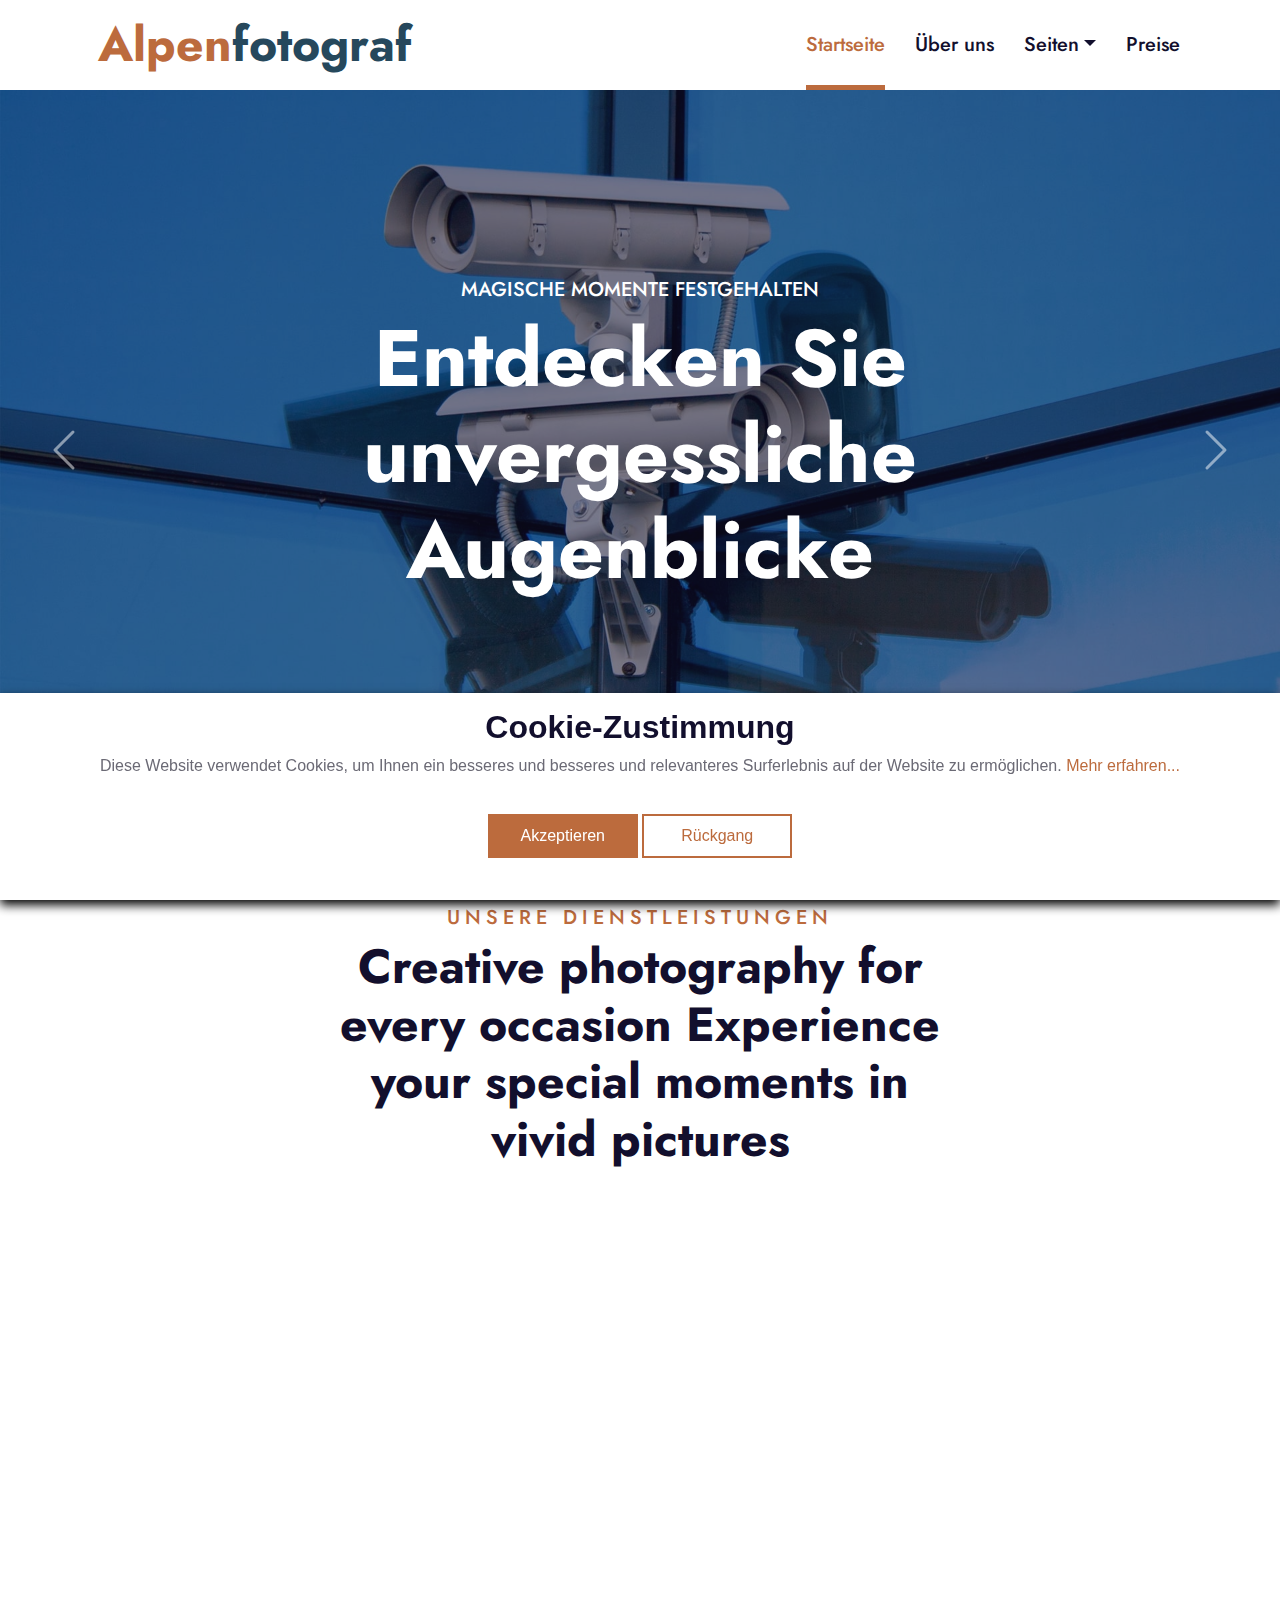
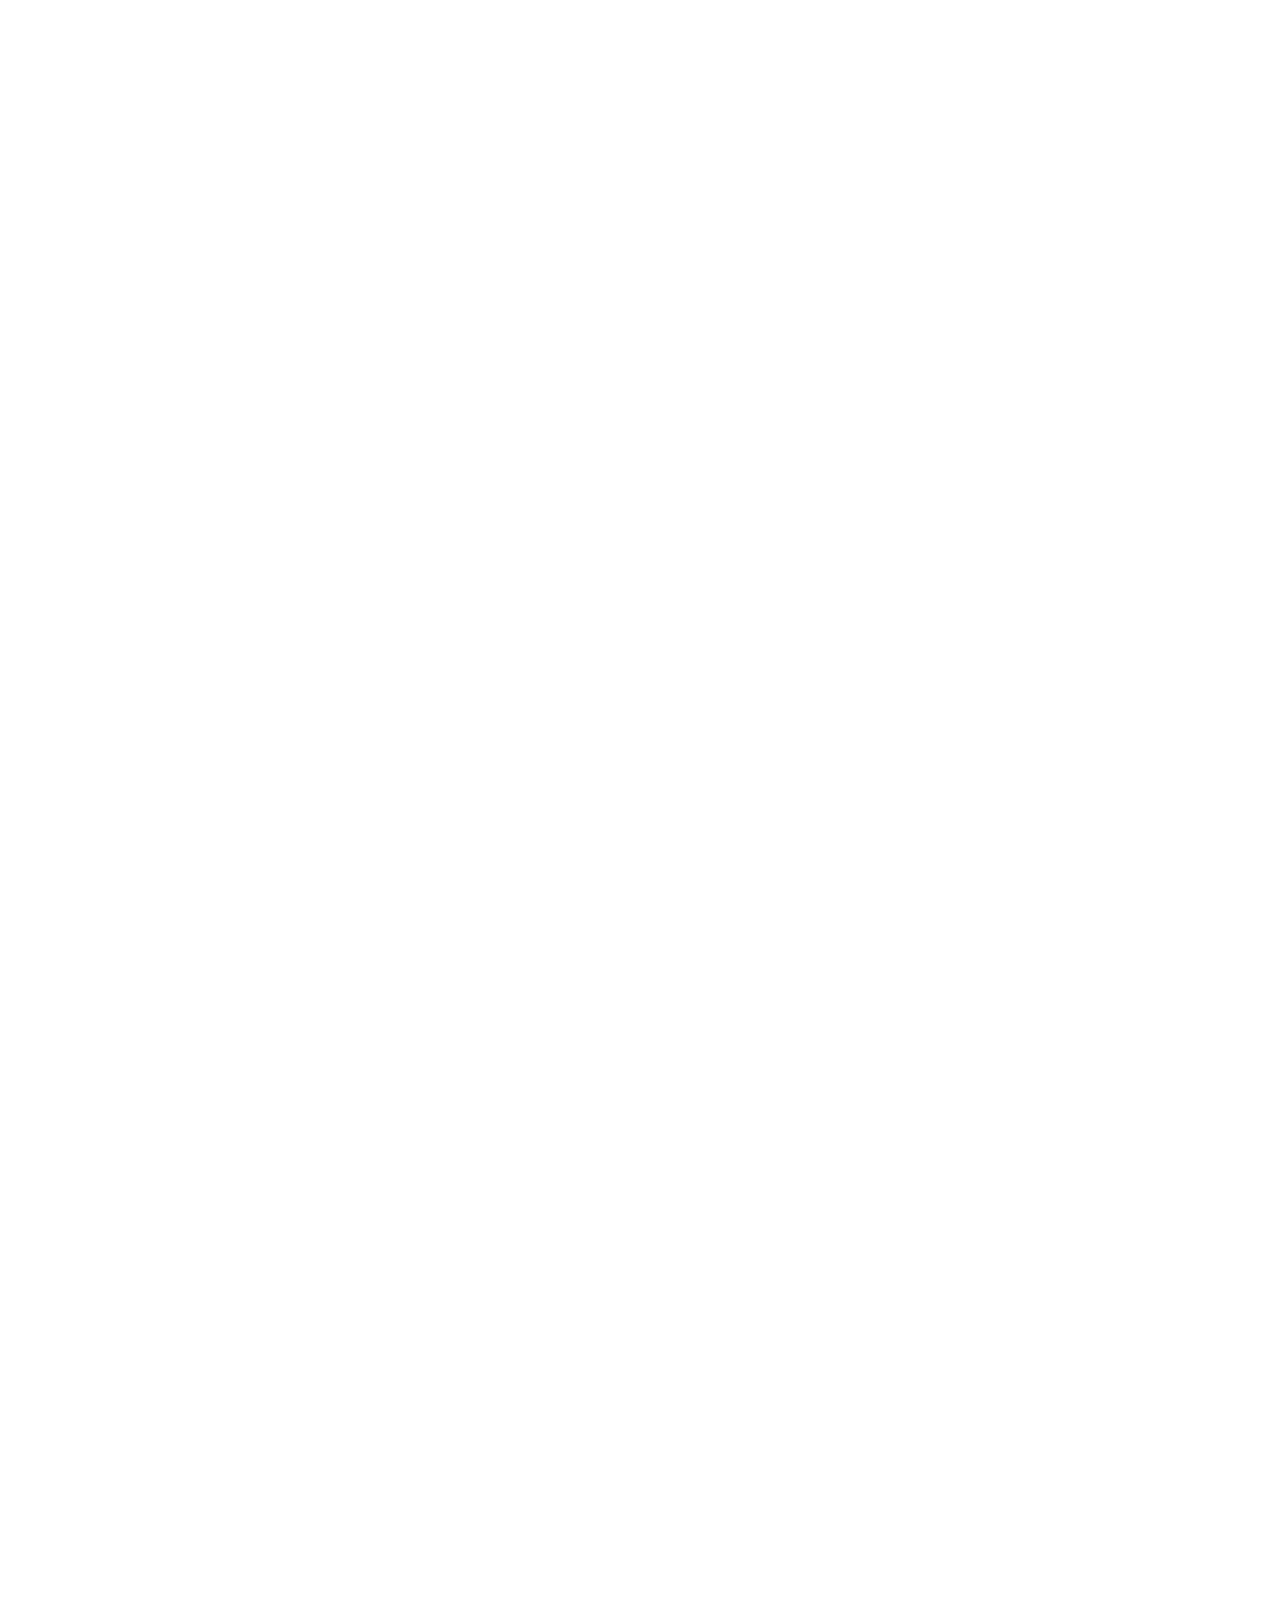
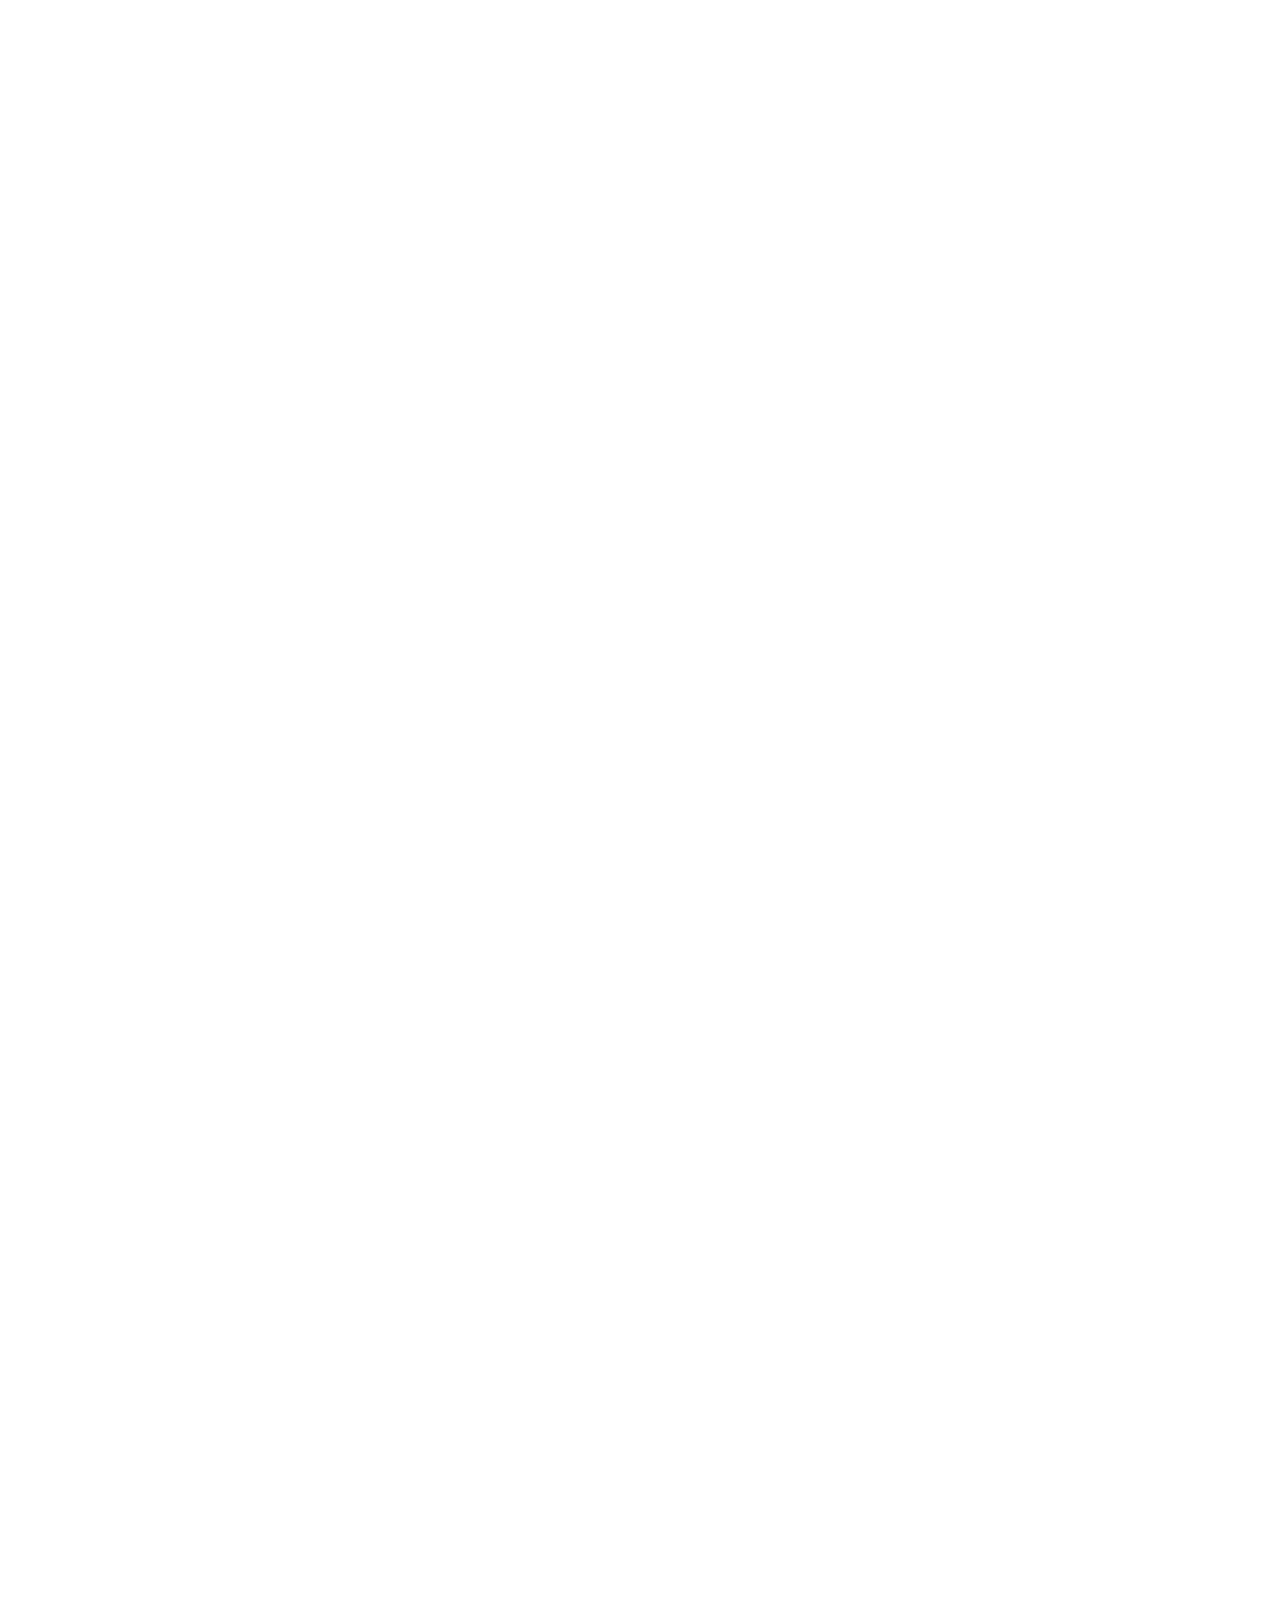
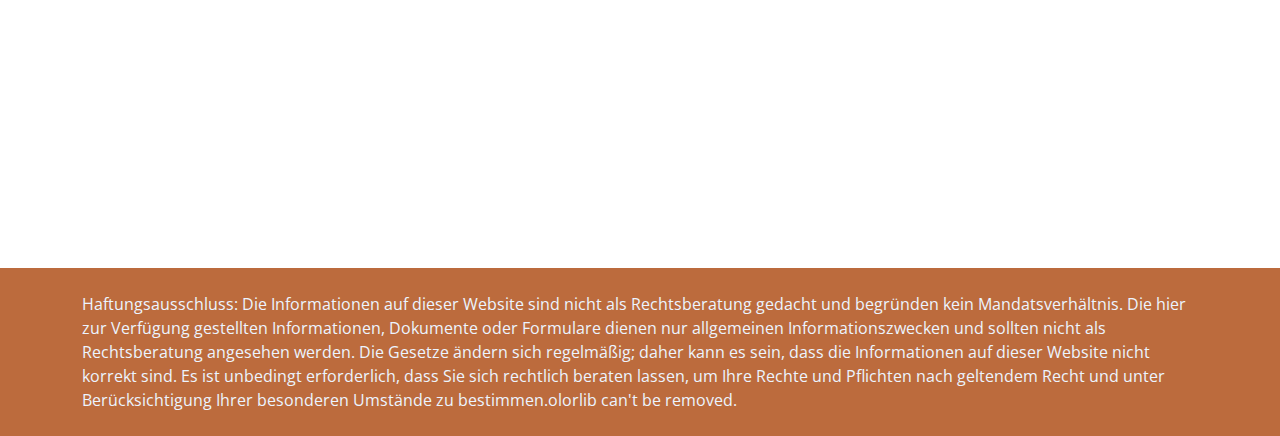
==== index.html @ 25c247b2 "WIP" ====
<!DOCTYPE html>
<html lang="en">
    <head>
        <meta charset="utf-8" />
        <title>Alpenfotograf</title>
        <meta content="width=device-width, initial-scale=1.0" name="viewport" />
        <meta content="Free HTML Templates" name="keywords" />
        <meta content="Free HTML Templates" name="description" />

        <!-- Favicon -->
        <link href="img/favicon.ico" rel="icon" />

        <!-- Google Web Fonts -->
        <link rel="preconnect" href="https://fonts.gstatic.com" />
        <link
            href="https://fonts.googleapis.com/css2?family=Jost:wght@500;600;700&family=Open+Sans:wght@400;600&display=swap"
            rel="stylesheet"
        />

        <!-- Icon Font Stylesheet -->
        <link
            href="https://cdnjs.cloudflare.com/ajax/libs/font-awesome/5.10.0/css/all.min.css"
            rel="stylesheet"
        />
        <link
            href="https://cdn.jsdelivr.net/npm/bootstrap-icons@1.4.1/font/bootstrap-icons.css"
            rel="stylesheet"
        />
        <link href="lib/flaticon/font/flaticon.css" rel="stylesheet" />

        <!-- Libraries Stylesheet -->
        <link
            href="lib/owlcarousel/assets/owl.carousel.min.css"
            rel="stylesheet"
        />
        <link href="lib/animate/animate.min.css" rel="stylesheet" />

        <!-- Customized Bootstrap Stylesheet -->
        <link href="css/bootstrap.min.css" rel="stylesheet" />

        <!-- Template Stylesheet -->
        <link href="css/style.css" rel="stylesheet" />
    </head>

    <body>
        <!-- Navbar Start -->
        <nav
            style="
                padding-left: 50px !important;
                padding-right: 100px !important;
            "
            class="navbar navbar-expand-lg bg-white navbar-light shadow-sm py-3 py-lg-0 px-3 px-lg-0"
        >
            <a href="index.html" class="navbar-brand ms-lg-5">
                <h1 class="display-5 m-0 text-primary">
                    Alpen<span class="text-secondary">fotograf</span>
                </h1>
            </a>
            <button
                class="navbar-toggler"
                type="button"
                data-bs-toggle="collapse"
                data-bs-target="#navbarCollapse"
            >
                <span class="navbar-toggler-icon"></span>
            </button>
            <div class="collapse navbar-collapse" id="navbarCollapse">
                <div class="navbar-nav ms-auto py-0">
                    <a href="index.html" class="nav-item nav-link active"
                        >Startseite</a
                    >
                    <a href="about.html" class="nav-item nav-link">Über uns</a>
                    <div class="nav-item dropdown">
                        <a
                            href="#"
                            class="nav-link dropdown-toggle"
                            data-bs-toggle="dropdown"
                            >Seiten</a
                        >
                        <div class="dropdown-menu m-0">
                            <a href="work-with-stars.html" class="dropdown-item"
                                >Arbeit mit Stars</a
                            >
                            <a href="passport.html" class="dropdown-item"
                                >Passfotos</a
                            >
                            <a
                                href="custom-video-editing.html"
                                class="dropdown-item"
                                >Videoschnitt auf Bestellung</a
                            >
                        </div>
                    </div>
                    <a href="price.html" class="nav-item nav-link">Preise</a>
                </div>
            </div>
        </nav>
        <!-- Navbar End -->

        <!-- Carousel Start -->
        <div class="container-fluid p-0 mb-5">
            <div
                id="header-carousel"
                class="carousel slide carousel-fade"
                data-bs-ride="carousel"
            >
                <div class="carousel-indicators">
                    <button
                        type="button"
                        data-bs-target="#header-carousel"
                        data-bs-slide-to="0"
                        class="active"
                        aria-current="true"
                        aria-label="Slide 1"
                    ></button>
                    <button
                        type="button"
                        data-bs-target="#header-carousel"
                        data-bs-slide-to="1"
                        aria-label="Slide 2"
                    ></button>
                    <button
                        type="button"
                        data-bs-target="#header-carousel"
                        data-bs-slide-to="2"
                        aria-label="Slide 3"
                    ></button>
                </div>
                <div class="carousel-inner">
                    <div class="carousel-item active">
                        <img
                            class="w-100"
                            src="img/carousel-1.jpg"
                            alt="Image"
                        />
                        <div
                            class="carousel-caption d-flex flex-column align-items-center justify-content-center"
                        >
                            <div class="p-3" style="max-width: 900px">
                                <h5
                                    class="text-white text-uppercase animated bounceInDown"
                                >
                                    Magische Momente festgehalten
                                </h5>
                                <h1
                                    class="display-1 text-white mb-md-4 animated zoomIn"
                                >
                                    Entdecken Sie unvergessliche Augenblicke
                                </h1>
                            </div>
                        </div>
                    </div>
                    <div class="carousel-item">
                        <img
                            class="w-100"
                            src="img/carousel-2.jpg"
                            alt="Image"
                        />
                        <div
                            class="carousel-caption d-flex flex-column align-items-center justify-content-center"
                        >
                            <div class="p-3" style="max-width: 900px">
                                <h5
                                    class="text-white text-uppercase animated bounceInDown"
                                >
                                    Die Schönheit der Schweiz
                                </h5>
                                <h1
                                    class="display-1 text-white mb-md-4 animated zoomIn"
                                >
                                    Naturlandschaften in ihrer reinsten Form
                                </h1>
                            </div>
                        </div>
                    </div>
                    <div class="carousel-item">
                        <img
                            class="w-100"
                            src="img/carousel-3.jpg"
                            alt="Image"
                        />
                        <div
                            class="carousel-caption d-flex flex-column align-items-center justify-content-center"
                        >
                            <div class="p-3" style="max-width: 900px">
                                <h5
                                    class="text-white text-uppercase animated bounceInDown"
                                >
                                    Kunst der Porträtfotografie
                                </h5>
                                <h1
                                    class="display-1 text-white mb-md-4 animated zoomIn"
                                >
                                    Individuelle Schönheit im Fokus
                                </h1>
                            </div>
                        </div>
                    </div>
                </div>
                <button
                    class="carousel-control-prev"
                    type="button"
                    data-bs-target="#header-carousel"
                    data-bs-slide="prev"
                >
                    <span
                        class="carousel-control-prev-icon"
                        aria-hidden="true"
                    ></span>
                    <span class="visually-hidden">Previous</span>
                </button>
                <button
                    class="carousel-control-next"
                    type="button"
                    data-bs-target="#header-carousel"
                    data-bs-slide="next"
                >
                    <span
                        class="carousel-control-next-icon"
                        aria-hidden="true"
                    ></span>
                    <span class="visually-hidden">Next</span>
                </button>
            </div>
        </div>
        <!-- Carousel End -->

        <!-- Services Start -->
        <div class="container-fluid py-5 wow fadeInUp" data-wow-delay="0.1s">
            <div class="container">
                <div class="text-center mx-auto mb-5" style="max-width: 600px">
                    <h5
                        class="text-primary text-uppercase"
                        style="letter-spacing: 5px"
                    >
                        Unsere Dienstleistungen
                    </h5>
                    <h1 class="display-5 mb-0">
                        Creative photography for every occasion Experience your
                        special moments in vivid pictures
                    </h1>
                </div>
                <div class="row g-5">
                    <div
                        class="col-lg-4 col-md-6 wow zoomIn"
                        data-wow-delay="0.3s"
                    >
                        <div
                            class="service-item bg-light border-bottom border-5 border-primary rounded"
                        >
                            <div class="position-relative p-5">
                                <h5 class="text-primary mb-0">
                                    Magische Momente für die Ewigkeit
                                </h5>
                                <h3 class="mb-3">Hochzeitsfotografie</h3>
                                <p>
                                    Begleiten Sie uns an Ihrem großen Tag, um
                                    die emotionalen und einzigartigen Momente
                                    Ihrer Hochzeit festzuhalten. Von der
                                    Vorbereitung bis zur Feier - wir
                                    dokumentieren jede Etappe.
                                </p>
                            </div>
                        </div>
                    </div>
                    <div
                        class="col-lg-4 col-md-6 wow zoomIn"
                        data-wow-delay="0.6s"
                    >
                        <div
                            class="service-item bg-light border-bottom border-5 border-primary rounded"
                        >
                            <div class="position-relative p-5">
                                <h5 class="text-primary mb-0">
                                    Individuelle Schönheit in Szene gesetzt
                                </h5>
                                <h3 class="mb-3">Porträtfotografie</h3>
                                <p>
                                    Ob Einzelporträts, Familienbilder oder
                                    professionelle Headshots - wir bringen Ihre
                                    Persönlichkeit zum Strahlen und schaffen
                                    authentische und ausdrucksstarke Bilder.
                                </p>
                            </div>
                        </div>
                    </div>
                    <div
                        class="col-lg-4 col-md-6 wow zoomIn"
                        data-wow-delay="0.9s"
                    >
                        <div
                            class="service-item bg-light border-bottom border-5 border-primary rounded"
                        >
                            <div class="position-relative p-5">
                                <h5 class="text-primary mb-0">
                                    Die Natur in ihrer vollen Pracht
                                </h5>
                                <h3 class="mb-3">Landschaftliche Fotografie</h3>
                                <p>
                                    Erleben Sie die atemberaubende Schönheit der
                                    Schweizer Landschaften durch beeindruckende
                                    Aufnahmen, die die Essenz der Natur
                                    einfangen und bewahren.
                                </p>
                            </div>
                        </div>
                    </div>
                    <div
                        class="col-lg-4 col-md-6 wow zoomIn"
                        data-wow-delay="0.3s"
                    >
                        <div
                            class="service-item bg-light border-bottom border-5 border-primary rounded"
                        >
                            <div class="position-relative p-5">
                                <h5 class="text-primary mb-0">
                                    Unvergessliche Erlebnisse dokumentiert
                                </h5>
                                <h3 class="mb-3">Eventfotografie</h3>
                                <p>
                                    Ob Firmenveranstaltungen, Jubiläen oder
                                    private Feiern - wir halten die besonderen
                                    Momente und die Atmosphäre Ihres Events in
                                    lebendigen Bildern fest.
                                </p>
                            </div>
                        </div>
                    </div>
                    <div
                        class="col-lg-4 col-md-6 wow zoomIn"
                        data-wow-delay="0.6s"
                    >
                        <div
                            class="service-item bg-light border-bottom border-5 border-primary rounded"
                        >
                            <div class="position-relative p-5">
                                <h5 class="text-primary mb-0">
                                    Strukturen und Räume eindrucksvoll
                                    inszeniert
                                </h5>
                                <h3 class="mb-3">Immobilien-Fotografie</h3>
                                <p>
                                    Präsentieren Sie Gebäude und Innenräume in
                                    ihrem besten Licht. Unsere professionellen
                                    Aufnahmen betonen die architektonischen
                                    Details und das Ambiente Ihrer Immobilien.
                                </p>
                            </div>
                        </div>
                    </div>
                    <div
                        class="col-lg-4 col-md-6 wow zoomIn"
                        data-wow-delay="0.9s"
                    >
                        <div
                            class="service-item bg-light border-bottom border-5 border-primary rounded"
                        >
                            <div class="position-relative p-5">
                                <h5 class="text-primary mb-0">
                                    Ihre Produkte im perfekten Licht
                                </h5>
                                <h3 class="mb-3">Produktfotografie</h3>
                                <p>
                                    Heben Sie die Einzigartigkeit und Qualität
                                    Ihrer Produkte hervor. Mit präzisen und
                                    kreativen Aufnahmen sorgen wir dafür, dass
                                    Ihre Produkte im besten Licht präsentiert
                                    werden.
                                </p>
                            </div>
                        </div>
                    </div>
                </div>
            </div>
        </div>
        <!-- Services End -->

        <!-- Blog Start -->
        <div class="container-fluid py-5 wow fadeInUp" data-wow-delay="0.1s">
            <div class="container">
                <div class="text-center mx-auto mb-5" style="max-width: 600px">
                    <h5
                        class="text-primary text-uppercase"
                        style="letter-spacing: 5px"
                    >
                        Unser Neuester Blog
                    </h5>
                    <h1 class="display-5 mb-0">
                        Neueste Artikel aus unserem Blog Post
                    </h1>
                </div>
                <div class="row g-5">
                    <div class="col-lg-6 wow slideInUp" data-wow-delay="0.3s">
                        <div class="blog-item">
                            <div class="position-relative">
                                <img
                                    class="img-fluid w-100 rounded-top"
                                    src="img/blog-1.jpg"
                                    alt=""
                                />
                                <div class="blog-date">
                                    <h5 class="text-white fw-bold mb-0">01</h5>
                                    <h6 class="text-light mb-0">Mai</h6>
                                </div>
                            </div>
                            <div class="bg-primary rounded-bottom p-5">
                                <a class="h3 m-0 text-white" href=""
                                    >Perfekte Hochzeitsfotos - Tipps vom
                                    Profi</a
                                >
                                <p class="text-white">
                                    In diesem Blogbeitrag teilen wir wertvolle
                                    Tipps, wie Sie sich auf Ihre Hochzeitsfotos
                                    vorbereiten können. Erfahren Sie, worauf es
                                    ankommt, um die schönsten Momente Ihres
                                    großen Tages perfekt festzuhalten.
                                </p>
                            </div>
                        </div>
                    </div>
                    <div class="col-lg-6 wow slideInUp" data-wow-delay="0.6s">
                        <div class="blog-item">
                            <div class="position-relative">
                                <img
                                    class="img-fluid w-100 rounded-top"
                                    src="img/blog-2.jpg"
                                    alt=""
                                />
                                <div class="blog-date">
                                    <h5 class="text-white fw-bold mb-0">12</h5>
                                    <h6 class="text-light mb-0">Sep</h6>
                                </div>
                            </div>
                            <div class="bg-primary rounded-bottom p-5">
                                <a class="h3 m-0 text-white" href=""
                                    >Schönheit der Schweizer Alpen</a
                                >
                                <p class="text-white">
                                    Begleiten Sie uns auf eine Reise durch die
                                    majestätischen Schweizer Alpen. Erfahren
                                    Sie, wie wir die atemberaubende Landschaft
                                    in eindrucksvollen Bildern einfangen und
                                    welche Techniken dabei .
                                </p>
                            </div>
                        </div>
                    </div>
                </div>
            </div>
        </div>
        <!-- Blog End -->

        <!-- Offer Start -->
        <div
            class="container-fluid bg-offer my-5 py-5 wow zoomIn"
            data-wow-delay="0.1s"
        >
            <div class="container py-5">
                <div class="row gx-5 justify-content-center">
                    <div class="col-lg-7 text-center">
                        <div
                            class="text-center mx-auto mb-4"
                            style="max-width: 600px"
                        >
                            <h5
                                class="text-white text-uppercase"
                                style="letter-spacing: 5px"
                            >
                                Warum Wir?
                            </h5>
                            <h1 class="display-5 text-white">
                                Ihre Vision, unsere Leidenschaft
                            </h1>
                        </div>
                        <p class="text-white mb-4">
                            Wir verstehen, dass jedes Bild mehr als nur ein Foto
                            ist – es ist eine Erinnerung, eine Emotion und eine
                            Geschichte. Mit einem tiefen Engagement für Qualität
                            und Kreativität setzen wir Ihre Vision in
                            beeindruckende Fotografien um. Unser Ansatz
                            kombiniert technisches Know-how mit einem Auge für
                            Details, um sicherzustellen, dass jeder Moment
                            perfekt eingefangen wird. Vertrauen Sie uns, Ihre
                            wertvollen Augenblicke in zeitlose Kunstwerke zu
                            verwandeln.
                        </p>
                    </div>
                </div>
            </div>
        </div>
        <!-- Offer End -->

        <!-- Contact Start -->
        <div class="container-fluid py-5 wow fadeInUp" data-wow-delay="0.1s">
            <div class="container">
                <div class="text-center mx-auto mb-5" style="max-width: 600px">
                    <h5
                        class="text-primary text-uppercase"
                        style="letter-spacing: 5px"
                    >
                        Kontakt
                    </h5>
                    <h1 class="display-5 mb-0">Bitte kontaktieren Sie uns</h1>
                </div>
                <div class="row g-5">
                    <div class="col-lg-7 wow slideInUp" data-wow-delay="0.3s">
                        <div class="bg-light rounded p-5">
                            <form>
                                <div class="row g-3">
                                    <div class="col-6">
                                        <input
                                            type="text"
                                            class="form-control border-0 px-4"
                                            placeholder="Ihr Name"
                                            style="height: 55px"
                                        />
                                    </div>
                                    <div class="col-6">
                                        <input
                                            type="email"
                                            class="form-control border-0 px-4"
                                            placeholder="Ihre E-Mail"
                                            style="height: 55px"
                                            id="email"
                                        />
                                        <div
                                            id="result"
                                            style="color: red"
                                        ></div>
                                    </div>
                                    <div class="col-12">
                                        <input
                                            type="text"
                                            class="form-control border-0 px-4"
                                            placeholder="Betreff"
                                            style="height: 55px"
                                        />
                                    </div>
                                    <div class="col-12">
                                        <textarea
                                            class="form-control border-0 px-4 py-3"
                                            rows="8"
                                            placeholder="Nachricht"
                                        ></textarea>
                                    </div>
                                    <div class="col-12">
                                        <button
                                            class="btn btn-primary w-100 py-3"
                                            type="submit"
                                            id="submit"
                                            onclick="sendForm()"
                                        >
                                            Nachricht senden
                                        </button>
                                    </div>
                                </div>
                            </form>
                        </div>
                    </div>
                    <div class="col-lg-5 wow slideInUp" data-wow-delay="0.6s">
                        <div class="bg-light rounded p-5">
                            <div class="d-flex align-items-center mb-2">
                                <i
                                    class="bi bi-geo-alt fs-1 text-primary me-3"
                                ></i>
                                <div class="text-start">
                                    <h5 class="mb-1">Unser Büro</h5>
                                    <span
                                        >Fellerstrasse 21, 3027 Bern,
                                        Schweiz</span
                                    >
                                </div>
                            </div>
                            <div class="d-flex align-items-center mb-2">
                                <i
                                    class="bi bi-envelope-open fs-1 text-primary me-3"
                                ></i>
                                <div class="text-start">
                                    <h5 class="mb-1">E-Mail</h5>
                                    <span>alpen_fotograf@gmail.com</span>
                                </div>
                            </div>
                            <div class="d-flex align-items-center mb-4">
                                <i
                                    class="bi bi-phone-vibrate fs-1 text-primary me-3"
                                ></i>
                                <div class="text-start">
                                    <h5 class="mb-1">Rufen Sie uns an</h5>
                                    <span>+41584655000</span>
                                </div>
                            </div>
                            <div>
                                <iframe
                                    src="https://www.google.com/maps/embed?pb=!1m18!1m12!1m3!1d1766.1457354076717!2d7.386050911392864!3d46.94658423785426!2m3!1f0!2f0!3f0!3m2!1i1024!2i768!4f13.1!3m3!1m2!1s0x478e39b5a6d05b93%3A0x5124587bab65a44a!2sFederal%20Office%20for%20Buildings%20and%20Logistics!5e0!3m2!1suk!2sua!4v1718527479492!5m2!1suk!2sua"
                                    class="position-relative w-100"
                                    frameborder="0"
                                    style="height: 230px; border: 0"
                                    allowfullscreen=""
                                    aria-hidden="false"
                                    tabindex="0"
                                ></iframe>
                            </div>
                        </div>
                    </div>
                </div>
            </div>
        </div>
        <!-- Contact End -->

        <!-- Footer Start -->
        <div
            class="container-fluid bg-dark text-light mt-5 py-5 wow fadeInUp"
            data-wow-delay="0.1s"
        >
            <div class="container pt-5">
                <div class="row g-5">
                    <div class="col-lg-4 col-md-6">
                        <h3 class="text-white mb-4">Schnelle Links</h3>
                        <p>
                            Erleben Sie die atemberaubende Schönheit der
                            Schweizer Landschaften und einzigartigen Momente des
                            Lebens durch die Linse eines erfahrenen Fotografen.
                            Mit einem Auge für Details und einer Leidenschaft
                            für die Kunst der Fotografie, fange ich die Essenz
                            jedes Augenblicks ein. Ob Hochzeiten, Porträts, oder
                            Naturaufnahmen - ich bin bestrebt, jedes Bild zu
                            einer bleibenden Erinnerung zu machen.
                        </p>
                    </div>
                    <div class="col-lg-4 col-md-6">
                        <h3 class="text-white mb-4">Schnelle Links</h3>
                        <div class="d-flex flex-column justify-content-start">
                            <a class="text-light mb-2" href="index.html"
                                ><i
                                    class="bi bi-arrow-right text-primary me-2"
                                ></i
                                >Startseite</a
                            >
                            <a class="text-light mb-2" href="about.html"
                                ><i
                                    class="bi bi-arrow-right text-primary me-2"
                                ></i
                                >Über uns</a
                            >
                            <a
                                class="text-light mb-2"
                                href="privacy-policy.html"
                                ><i
                                    class="bi bi-arrow-right text-primary me-2"
                                ></i
                                >Datenschutz</a
                            >
                            <a class="text-light mb-2" href="terms-of-use.html"
                                ><i
                                    class="bi bi-arrow-right text-primary me-2"
                                ></i
                                >Begriffe</a
                            >
                            <a class="text-light" href="bussines-model.html"
                                ><i
                                    class="bi bi-arrow-right text-primary me-2"
                                ></i
                                >Business-Modell</a
                            >
                        </div>
                    </div>
                    <div class="col-lg-4 col-md-6">
                        <h3 class="text-white mb-4">Kontakt aufnehmen</h3>
                        <p class="mb-2">
                            <i class="bi bi-geo-alt text-primary me-2"></i
                            >Fellerstrasse 21, 3027 Bern, Switzerland
                        </p>
                        <p class="mb-2">
                            <i class="bi bi-envelope-open text-primary me-2"></i
                            >alpen_fotograf@gmail.com
                        </p>
                        <p class="mb-0">
                            <i class="bi bi-telephone text-primary me-2"></i
                            >+41584655000
                        </p>
                    </div>
                    <div class="col-12">
                        <form class="mx-auto" style="max-width: 600px">
                            <div class="input-group">
                                <input
                                    type="text"
                                    class="form-control border-white p-3"
                                    placeholder="Your Email"
                                    id="email"
                                />
                                <button
                                    class="btn btn-primary px-4"
                                    id="submit"
                                    onclick="sendForm()"
                                >
                                    Anmeldung
                                </button>
                            </div>
                            <div id="result" style="color: red"></div>
                        </form>
                    </div>
                </div>
            </div>
        </div>
        <div class="container-fluid bg-primary text-light py-4">
            <div class="container">
                <div class="row g-5">
                    <div class="col-md-12 text-center text-md-start">
                        <p class="mb-md-0">
                            Haftungsausschluss: Die Informationen auf dieser
                            Website sind nicht als Rechtsberatung gedacht und
                            begründen kein Mandatsverhältnis. Die hier zur
                            Verfügung gestellten Informationen, Dokumente oder
                            Formulare dienen nur allgemeinen Informationszwecken
                            und sollten nicht als Rechtsberatung angesehen
                            werden. Die Gesetze ändern sich regelmäßig; daher
                            kann es sein, dass die Informationen auf dieser
                            Website nicht korrekt sind. Es ist unbedingt
                            erforderlich, dass Sie sich rechtlich beraten
                            lassen, um Ihre Rechte und Pflichten nach geltendem
                            Recht und unter Berücksichtigung Ihrer besonderen
                            Umstände zu bestimmen.olorlib can't be removed.
                        </p>
                    </div>
                </div>
            </div>
        </div>
        <!-- Footer End -->

        <!-- Cookie banner -->
        <div class="cookie-wrapper show">
            <div>
                <i class="bx bx-cookie"></i>
                <h2 style="text-align: center">Cookie-Zustimmung</h2>
            </div>

            <div class="data">
                <p>
                    Diese Website verwendet Cookies, um Ihnen ein besseres und
                    besseres und relevanteres Surferlebnis auf der Website zu
                    ermöglichen.
                    <a href="#">Mehr erfahren...</a>
                </p>
            </div>

            <div class="buttons">
                <button class="cookie-button" id="acceptBtn">
                    Akzeptieren
                </button>
                <button class="cookie-button" id="declineBtn">Rückgang</button>
            </div>
        </div>
        <!-- End Cookie banner -->

        <!-- Back to Top -->
        <a
            href="#"
            class="btn btn-lg btn-secondary btn-lg-square rounded back-to-top"
            ><i class="bi bi-arrow-up"></i
        ></a>

        <!-- JavaScript Libraries -->
        <script src="https://code.jquery.com/jquery-3.4.1.min.js"></script>
        <script src="https://cdn.jsdelivr.net/npm/bootstrap@5.0.0/dist/js/bootstrap.bundle.min.js"></script>
        <script src="lib/wow/wow.min.js"></script>
        <script src="lib/easing/easing.min.js"></script>
        <script src="lib/waypoints/waypoints.min.js"></script>
        <script src="lib/owlcarousel/owl.carousel.min.js"></script>

        <!-- Template Javascript -->
        <script src="js/main.js"></script>
        <script src="js/cookiebanner.js"></script>
        <script src="js/contact-form.js"></script>
    </body>
</html>
---- lib/flaticon/font/flaticon.css ----
@font-face {
    font-family: "flaticon";
    src: url("./flaticon.ttf?7ecca773380623aac2649a7edcc0a3f2") format("truetype"),
url("./flaticon.woff?7ecca773380623aac2649a7edcc0a3f2") format("woff"),
url("./flaticon.woff2?7ecca773380623aac2649a7edcc0a3f2") format("woff2"),
url("./flaticon.eot?7ecca773380623aac2649a7edcc0a3f2#iefix") format("embedded-opentype"),
url("./flaticon.svg?7ecca773380623aac2649a7edcc0a3f2#flaticon") format("svg");
}

i[class^="flaticon-"]:before, i[class*=" flaticon-"]:before {
    font-family: flaticon !important;
    font-style: normal;
    font-weight: normal !important;
    font-variant: normal;
    text-transform: none;
    line-height: 1;
    -webkit-font-smoothing: antialiased;
    -moz-osx-font-smoothing: grayscale;
}

.flaticon-security-system:before {
    content: "\f101";
}
.flaticon-cctv:before {
    content: "\f102";
}
.flaticon-socket:before {
    content: "\f103";
}
.flaticon-setup:before {
    content: "\f104";
}
.flaticon-surveillance:before {
    content: "\f105";
}
.flaticon-recorder:before {
    content: "\f106";
}
.flaticon-wireless:before {
    content: "\f107";
}
.flaticon-ip-camera:before {
    content: "\f108";
}
.flaticon-double:before {
    content: "\f109";
}
.flaticon-camera:before {
    content: "\f10a";
}
---- css/style.css ----
/********** Template CSS **********/
:root {
    --primary: #bc6b3d;
    --secondary: #26485c;
    --light: #ecf4ff;
    --dark: #120f2d;
}

[class^='flaticon-']:before,
[class*=' flaticon-']:before,
[class^='flaticon-']:after,
[class*=' flaticon-']:after {
    font-size: inherit;
    margin-left: 0;
}

h1,
h2,
.font-weight-bold {
    font-weight: 700 !important;
}

h3,
h4,
.font-weight-semi-bold {
    font-weight: 600 !important;
}

h5,
h6,
.font-weight-medium {
    font-weight: 500 !important;
}

.btn {
    font-family: 'Jost', sans-serif;
    font-weight: 600;
    transition: 0.5s;
}

.btn-primary,
.btn-secondary,
.btn-primary:hover,
.btn-secondary:hover {
    color: #ffffff;
}

.btn-primary:hover {
    background: var(--secondary);
    border-color: var(--secondary);
}

.btn-secondary:hover {
    background: var(--primary);
    border-color: var(--primary);
}

.btn-square {
    width: 36px;
    height: 36px;
}

.btn-sm-square {
    width: 28px;
    height: 28px;
}

.btn-lg-square {
    width: 46px;
    height: 46px;
}

.btn-square,
.btn-sm-square,
.btn-lg-square {
    padding-left: 0;
    padding-right: 0;
    text-align: center;
}

.back-to-top {
    position: fixed;
    display: none;
    right: 45px;
    bottom: 45px;
    z-index: 99;
}

.navbar-light .navbar-nav .nav-link {
    font-family: 'Jost', sans-serif;
    position: relative;
    margin-left: 30px;
    padding: 30px 0;
    font-size: 20px;
    font-weight: 500;
    color: var(--dark);
    outline: none;
    transition: 0.5s;
}

.sticky-top.navbar-light .navbar-nav .nav-link {
    padding: 20px 0;
}

.navbar-light .navbar-nav .nav-link:hover,
.navbar-light .navbar-nav .nav-link.active {
    color: var(--primary);
}

@media (min-width: 992px) {
    .navbar-light .navbar-nav .nav-link::before {
        position: absolute;
        content: '';
        width: 0;
        height: 5px;
        bottom: 0;
        left: 50%;
        background: var(--primary);
        transition: 0.5s;
    }

    .navbar-light .navbar-nav .nav-link:hover::before,
    .navbar-light .navbar-nav .nav-link.active::before {
        width: 100%;
        left: 0;
    }

    .navbar-light .navbar-nav .nav-link.nav-contact::before {
        display: none;
    }
}

@media (max-width: 991.98px) {
    .navbar-light .navbar-nav .nav-link {
        margin-left: 0;
        padding: 10px 0;
    }
}

.carousel-caption {
    top: 0;
    left: 0;
    right: 0;
    bottom: 0;
    background: rgba(18, 15, 45, 0.5);
    z-index: 1;
}

@media (max-width: 576px) {
    .carousel-caption h5 {
        font-size: 14px;
        font-weight: 500 !important;
    }

    .carousel-caption h1 {
        font-size: 30px;
        font-weight: 600 !important;
    }
}

.carousel-control-prev,
.carousel-control-next {
    width: 10%;
}

.carousel-control-prev-icon,
.carousel-control-next-icon {
    width: 3rem;
    height: 3rem;
}

.carousel-indicators {
    align-items: flex-end;
}

.carousel-indicators [data-bs-target] {
    width: 5px;
    height: 25px;
}

.carousel-indicators .active {
    height: 45px;
}

.hero-header {
    background: linear-gradient(rgba(18, 15, 45, 0.5), rgba(18, 15, 45, 0.5)),
        url(../img/carousel-1.jpg) top right no-repeat;
    background-size: cover;
}

.service-item div {
    z-index: 1;
}

.service-item div::after {
    position: absolute;
    content: '';
    width: 0;
    height: 100%;
    top: 0;
    left: 0;
    border-radius: 2px 2px 0 0;
    transition: 0.5s;
    z-index: -1;
}

.service-item div:hover::after {
    width: 100%;
    background: var(--primary);
}

.service-item * {
    transition: 0.5s;
}

.service-item:hover * {
    color: var(--light) !important;
}

.bg-offer {
    background: linear-gradient(rgba(18, 15, 45, 0.5), rgba(18, 15, 45, 0.5)),
        url(../img/carousel-2.jpg) top right no-repeat;
    background-size: cover;
}

.testimonial-carousel .owl-dots {
    height: 45px;
    margin-top: 5px;
    display: flex;
    align-items: flex-end;
    justify-content: center;
}

.testimonial-carousel .owl-dot {
    position: relative;
    display: inline-block;
    margin: 0 5px;
    width: 5px;
    height: 25px;
    background: #dddddd;
    transition: 0.5s;
}

.testimonial-carousel .owl-dot.active {
    height: 45px;
    background: var(--primary);
}

.testimonial-carousel .owl-item .testimonial-text,
.testimonial-carousel .owl-item .testimonial-text * {
    transition: 0.5s;
}

.testimonial-carousel .owl-item.center .testimonial-text {
    background: var(--primary) !important;
}

.testimonial-carousel .owl-item.center .testimonial-text * {
    color: #ffffff !important;
}

.blog-date {
    position: absolute;
    width: 90px;
    height: 65px;
    top: 75px;
    left: -25px;
    display: flex;
    align-items: center;
    justify-content: center;
    flex-direction: column;
    background: var(--secondary);
}

.blog-date::after {
    position: absolute;
    content: '';
    width: 0;
    height: 0;
    top: -25px;
    left: 0;
    border: 13px solid;
    border-color: transparent #bc6b3d #bc6b3d transparent;
    z-index: -1;
} /*** copyright end ***/ /*** copyright end ***/
@media (max-width: 700px) {
    .cookie-wrapper {
        width: 100%;
    }
}

.cookie-wrapper {
    position: fixed;
    bottom: 0px;
    right: 0;
    width: 100%;
    background: #fff;
    padding: 15px 25px 22px;
    transition: right 0.3s ease;
    box-shadow: 0 5px 10px rgb(0, 0, 0);
    z-index: 999;
}

.cookie-wrapper * {
    font-family: 'Raleway', sans-serif;
}

.cookie-wrapper .show {
    right: 20px;
}

.hidden {
    display: none;
}
header i {
    color: #bc6b3d;
    font-size: 32px;
    text-align: center;
}
header h2 {
    color: #bc6b3d;
    font-weight: 500;
    text-align: center;
}
.data {
    text-align: center;
}
.data p a {
    color: #bc6b3d;
    text-decoration: none;
    text-align: center !important;
}
.data p a:hover {
    text-decoration: underline;
}
.buttons {
    padding: 20px 0px;
    text-align: center;
}
.buttons .cookie-button {
    border: 2px solid #bc6b3d;
    color: #fff;
    padding: 8px 0;
    background: #bc6b3d;
    cursor: pointer;
    width: calc(100% / 2 - 10px);
    transition: all 0.5s ease;
    max-width: 150px;
    border-radius: 0px;
}
.buttons #acceptBtn:hover {
    background-color: transparent;
    color: #bc6b3d;
}
#declineBtn {
    background-color: #fff;
    color: #bc6b3d;
}
#declineBtn:hover {
    background-color: #bc6b3d;
    color: #fff;
}
/* Footer Style */
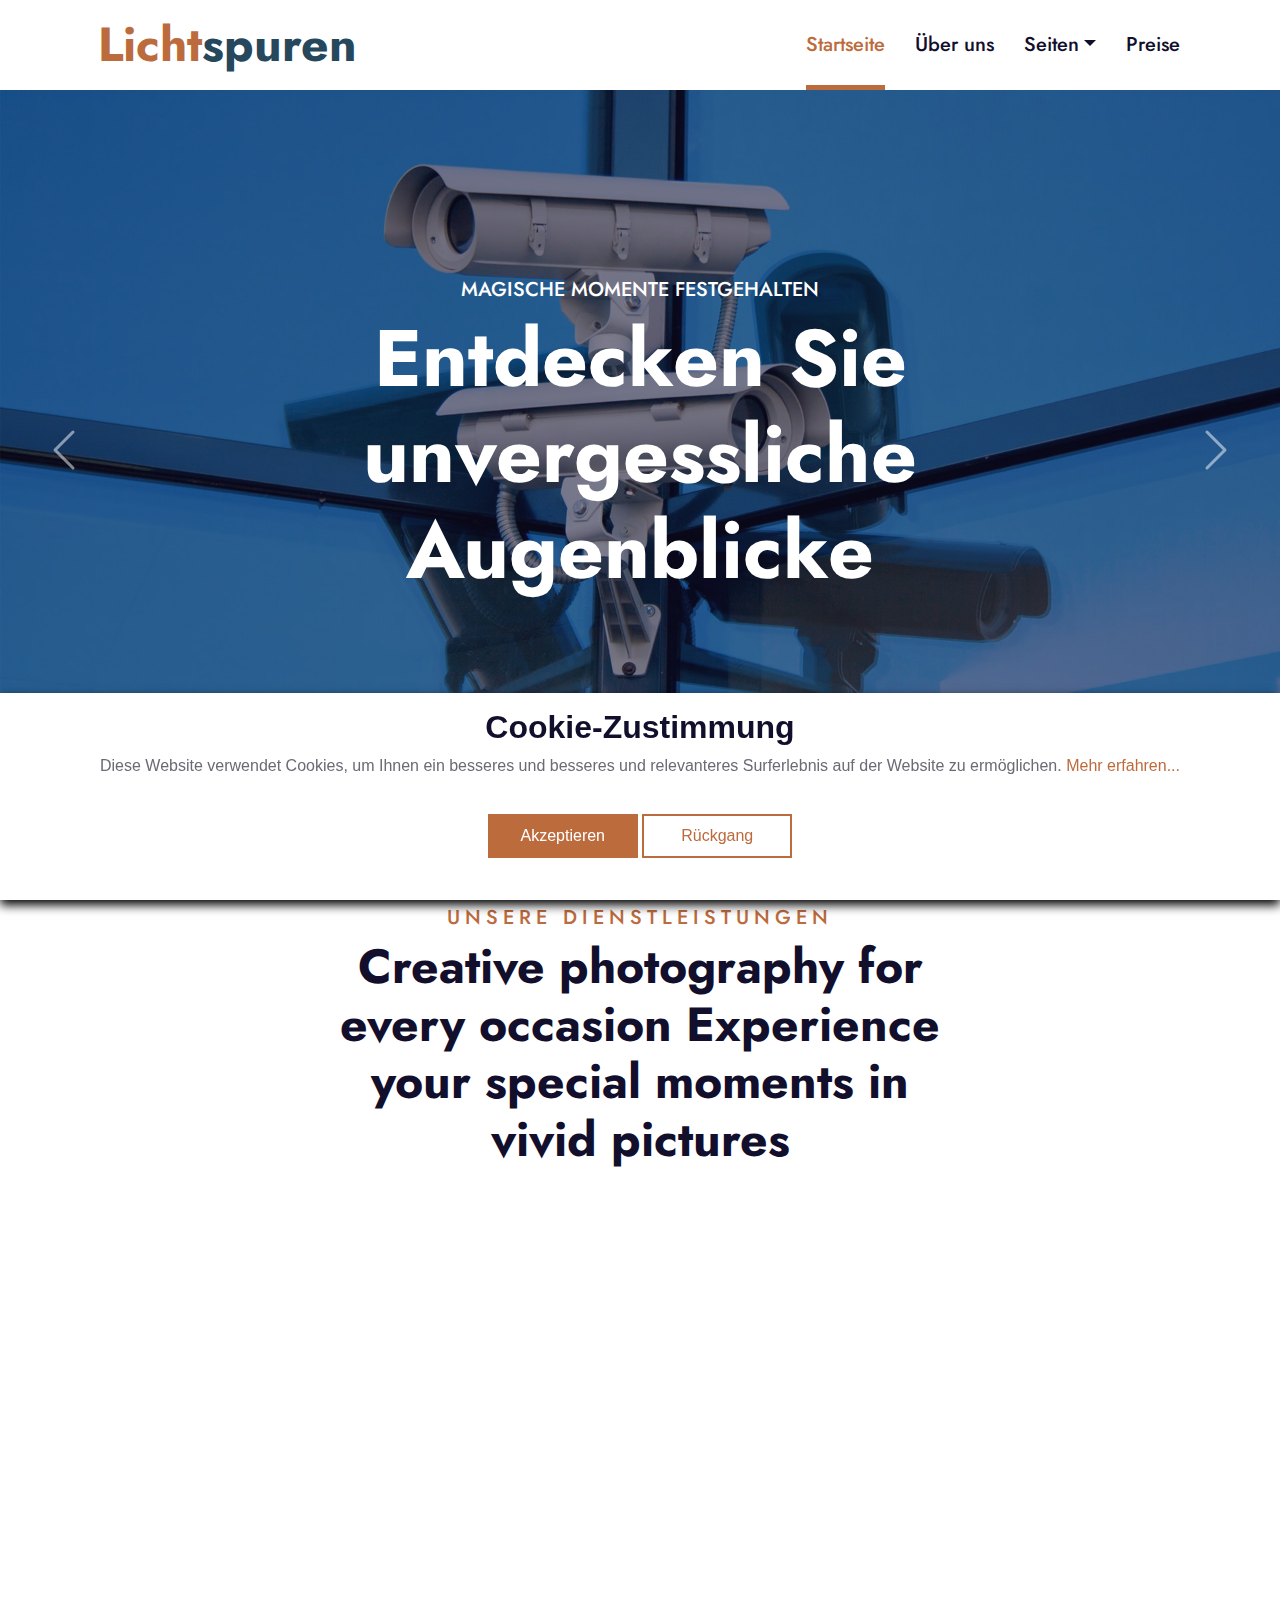
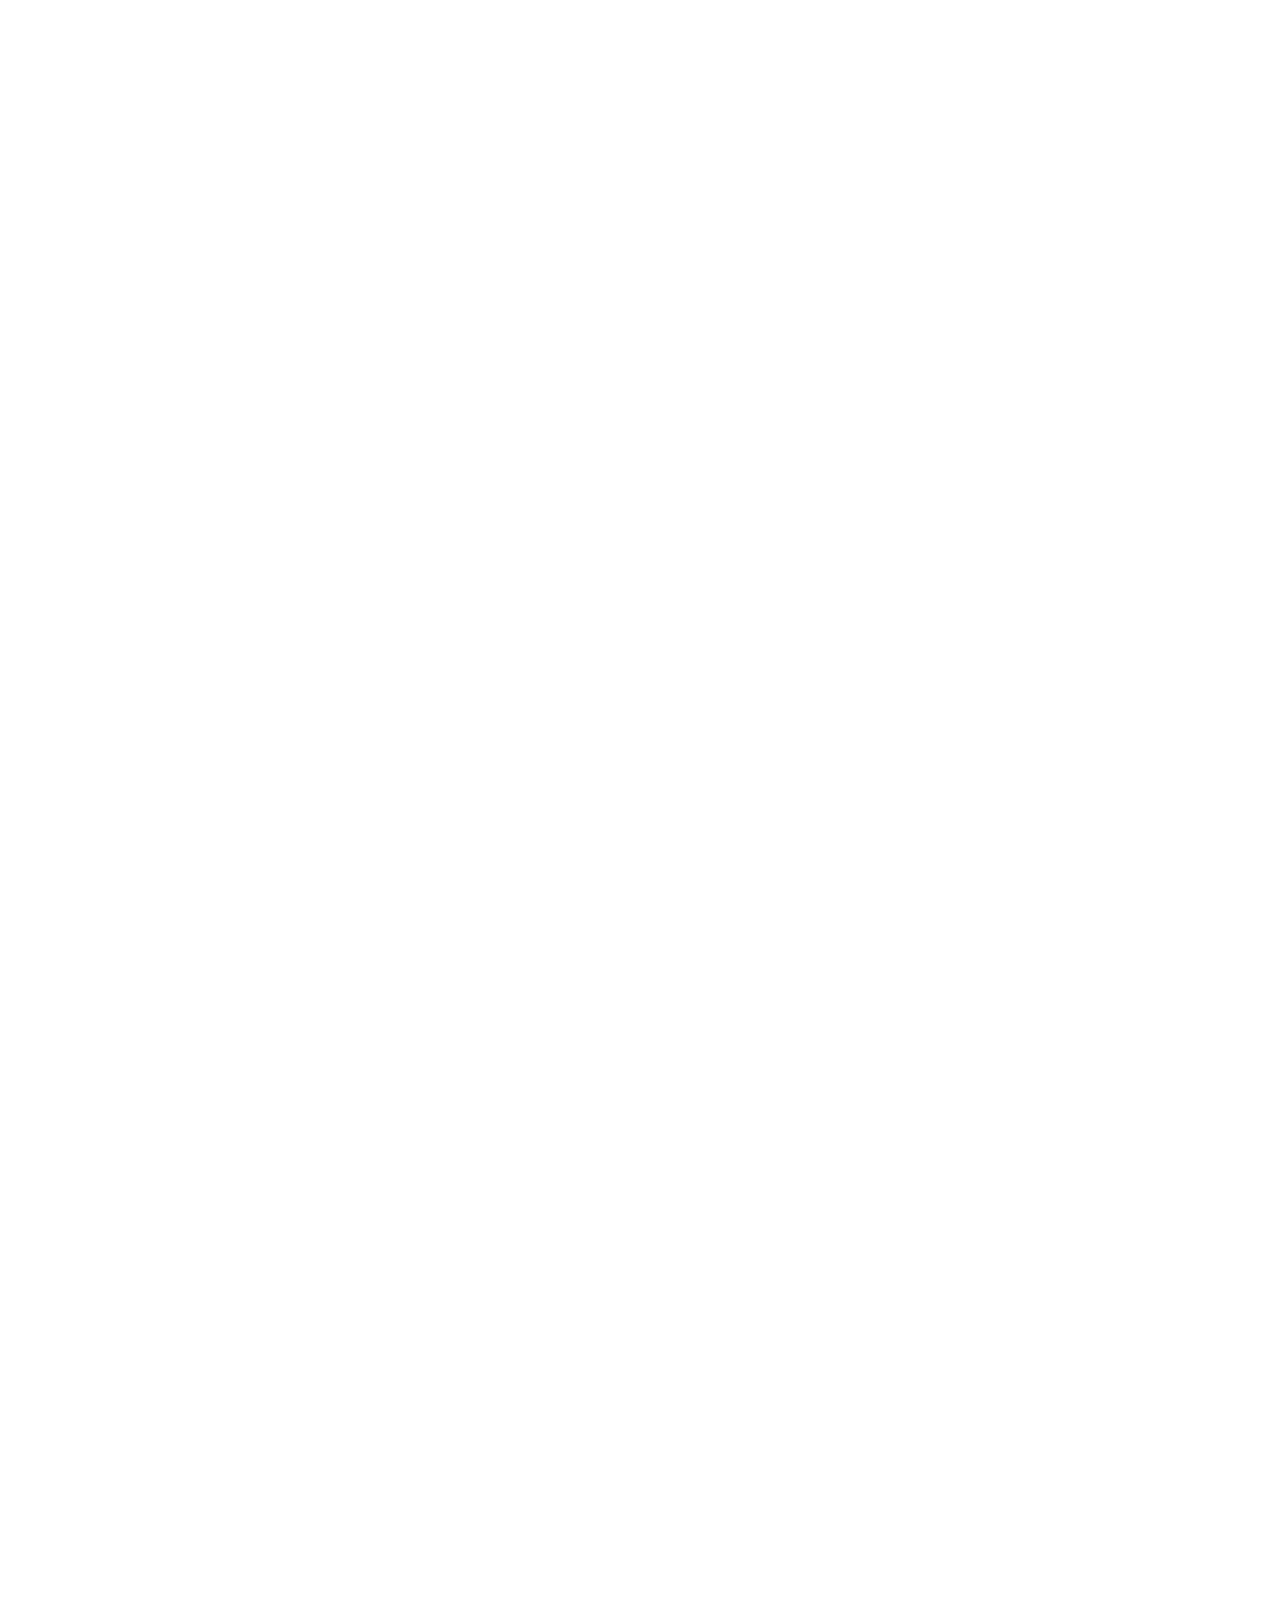
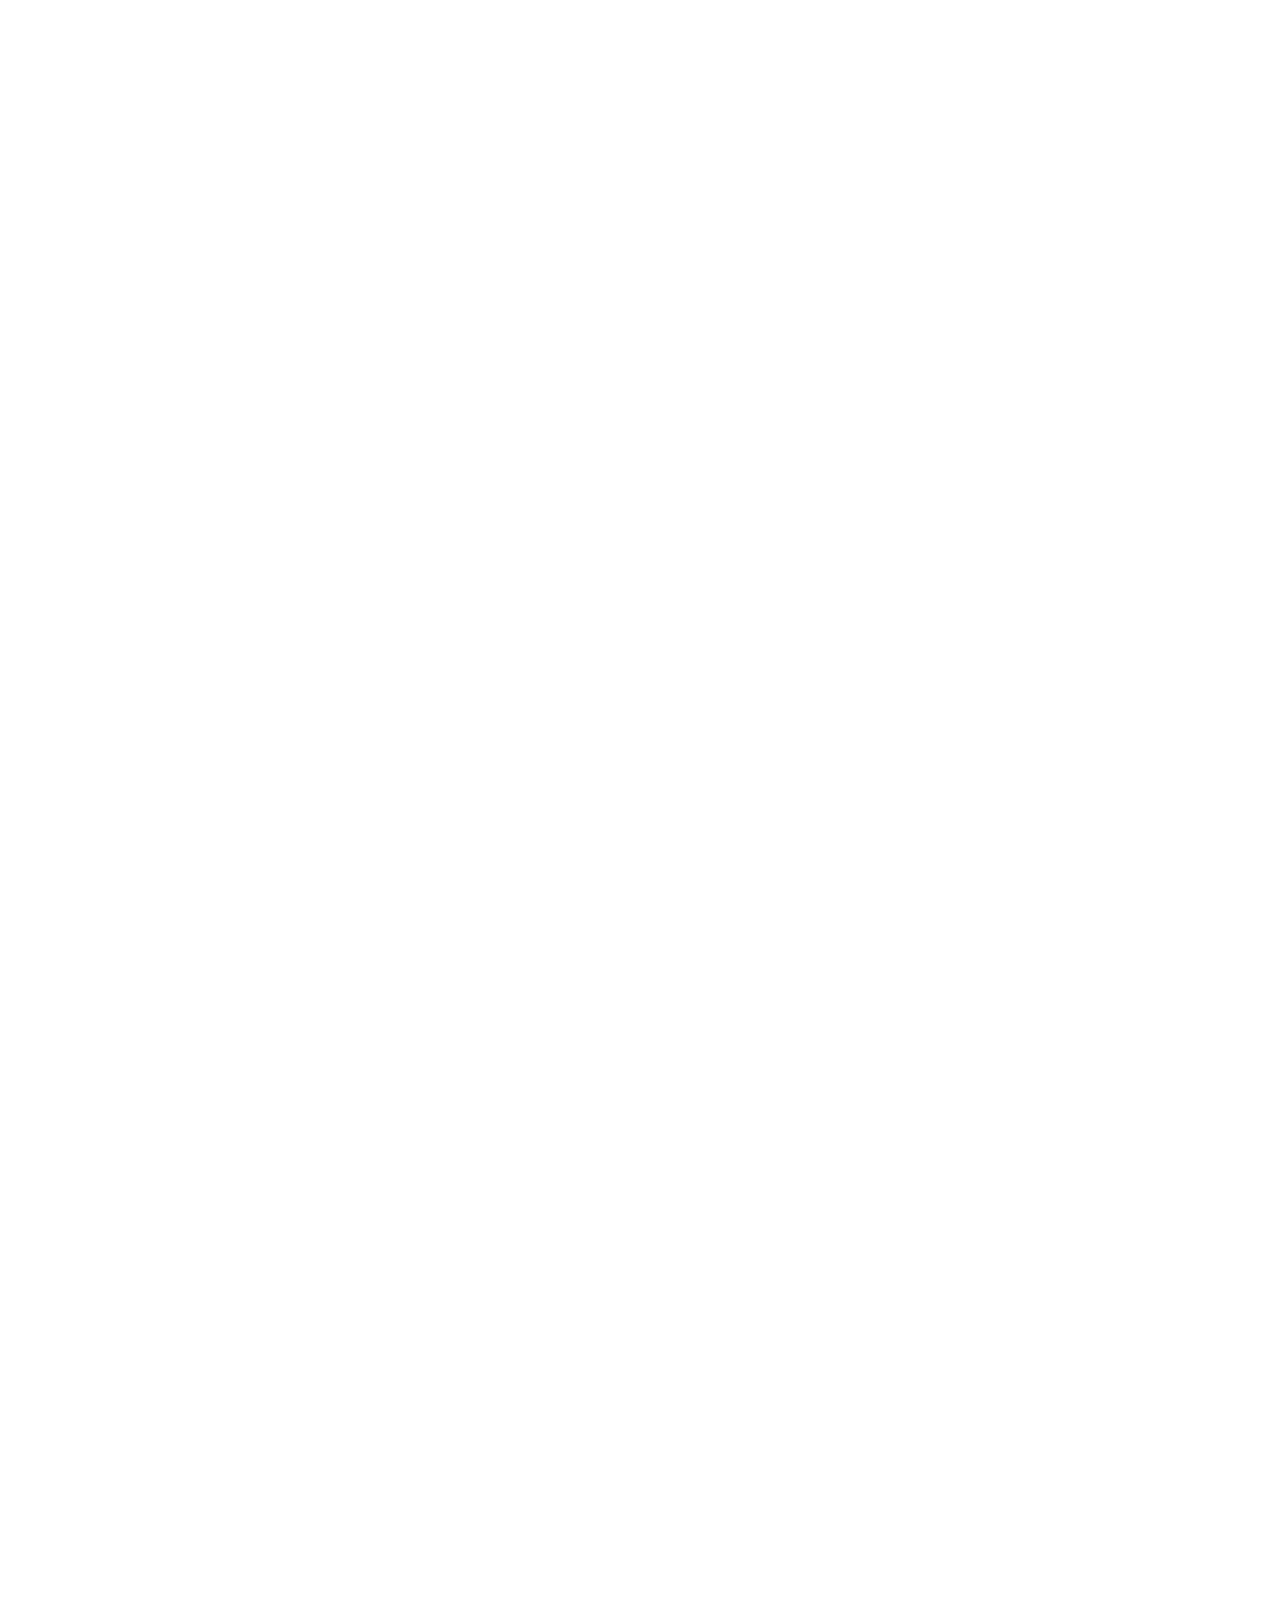
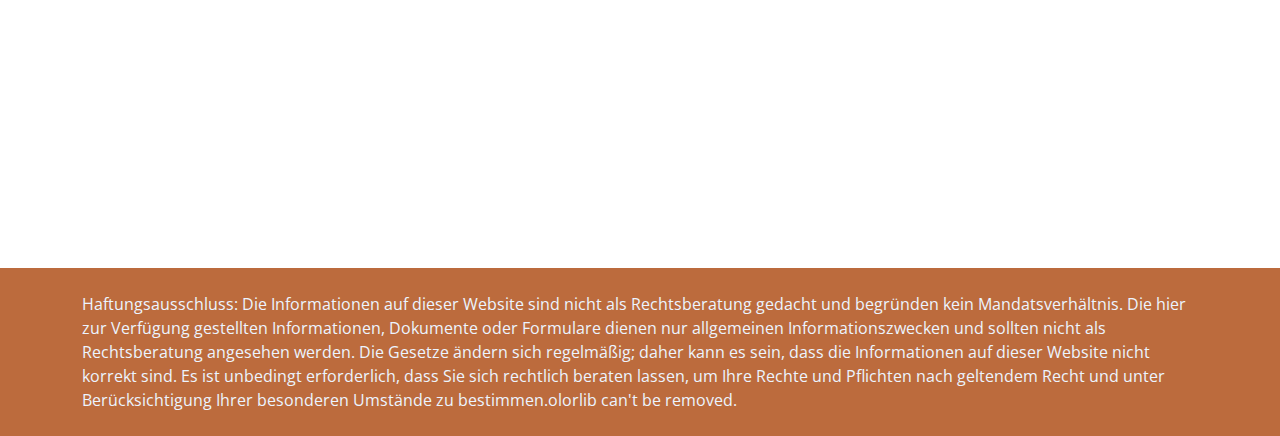
==== commit 2141c623: "WIP" ====
--- a/index.html
+++ b/index.html
@@ -2,7 +2,7 @@
 <html lang="en">
     <head>
         <meta charset="utf-8" />
-        <title>Alpenfotograf</title>
+        <title>Lichtspuren</title>
         <meta content="width=device-width, initial-scale=1.0" name="viewport" />
         <meta content="Free HTML Templates" name="keywords" />
         <meta content="Free HTML Templates" name="description" />
@@ -53,7 +53,7 @@
         >
             <a href="index.html" class="navbar-brand ms-lg-5">
                 <h1 class="display-5 m-0 text-primary">
-                    Alpen<span class="text-secondary">fotograf</span>
+                    Licht<span class="text-secondary">spuren</span>
                 </h1>
             </a>
             <button
@@ -433,11 +433,11 @@
                             </div>
                             <div class="bg-primary rounded-bottom p-5">
                                 <a class="h3 m-0 text-white" href=""
-                                    >Schönheit der Schweizer Alpen</a
+                                    >Schönheit der Schweizer Licht</a
                                 >
                                 <p class="text-white">
                                     Begleiten Sie uns auf eine Reise durch die
-                                    majestätischen Schweizer Alpen. Erfahren
+                                    majestätischen Schweizer Licht. Erfahren
                                     Sie, wie wir die atemberaubende Landschaft
                                     in eindrucksvollen Bildern einfangen und
                                     welche Techniken dabei .
@@ -577,7 +577,7 @@
                                 ></i>
                                 <div class="text-start">
                                     <h5 class="mb-1">E-Mail</h5>
-                                    <span>alpen_fotograf@gmail.com</span>
+                                    <span>Licht_fotograf@gmail.com</span>
                                 </div>
                             </div>
                             <div class="d-flex align-items-center mb-4">
@@ -672,7 +672,7 @@
                         </p>
                         <p class="mb-2">
                             <i class="bi bi-envelope-open text-primary me-2"></i
-                            >alpen_fotograf@gmail.com
+                            >Licht_fotograf@gmail.com
                         </p>
                         <p class="mb-0">
                             <i class="bi bi-telephone text-primary me-2"></i
